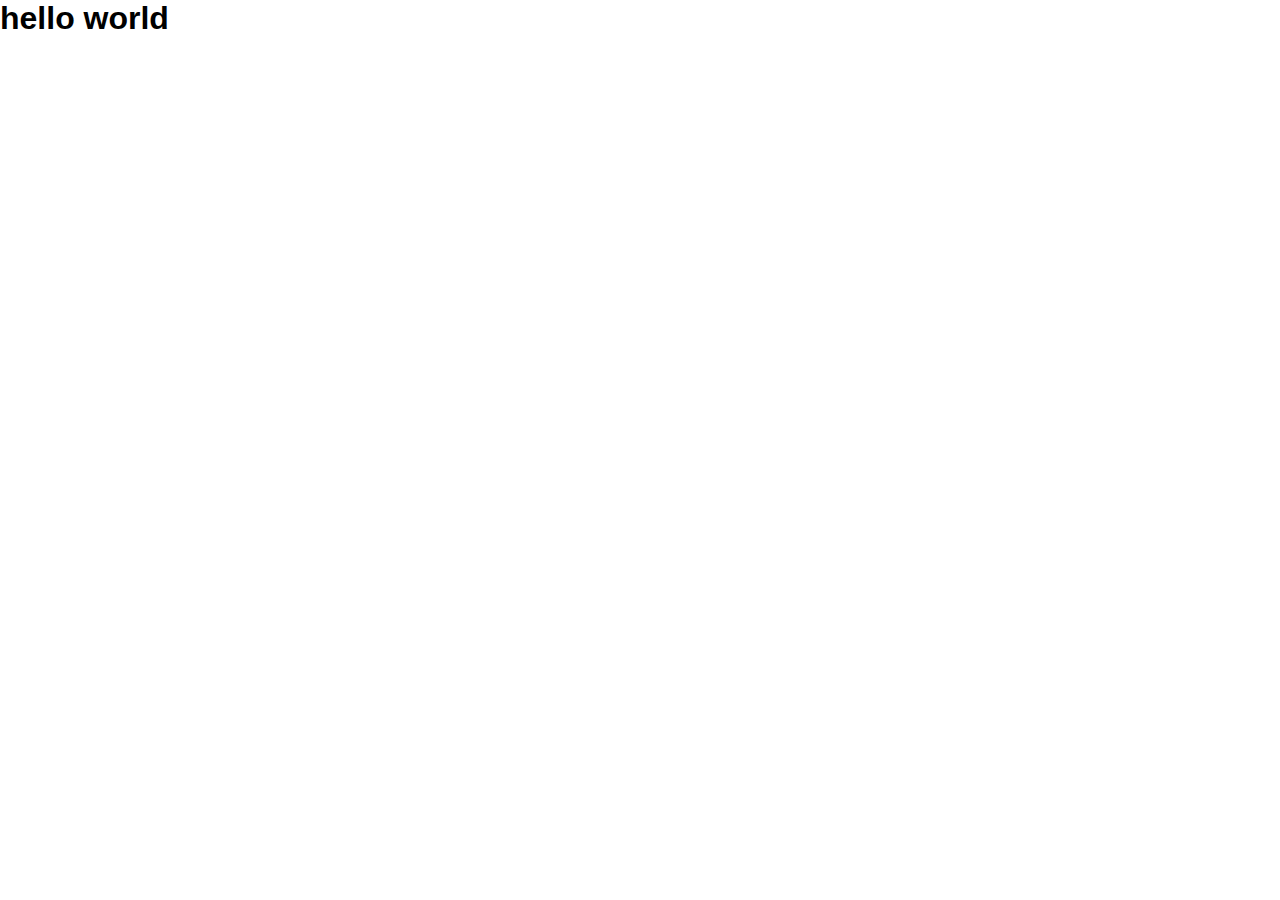
==== index.html @ 5a9a5375 "Set up index.html, styles.css, fill out readme" ====
<!DOCTYPE html>
<html lang="en">
<head>
    <meta charset="UTF-8">
    <meta name="viewport" content="width=device-width, initial-scale=1.0">
    <title>Home</title>
    <link rel="stylesheet" href="styles.css">
</head>
<body>
    <h1>hello world</h1>
</body>
</html>
---- styles.css ----
* {
    margin: 0;
    padding: 0;
    font-family: sans-serif;
}
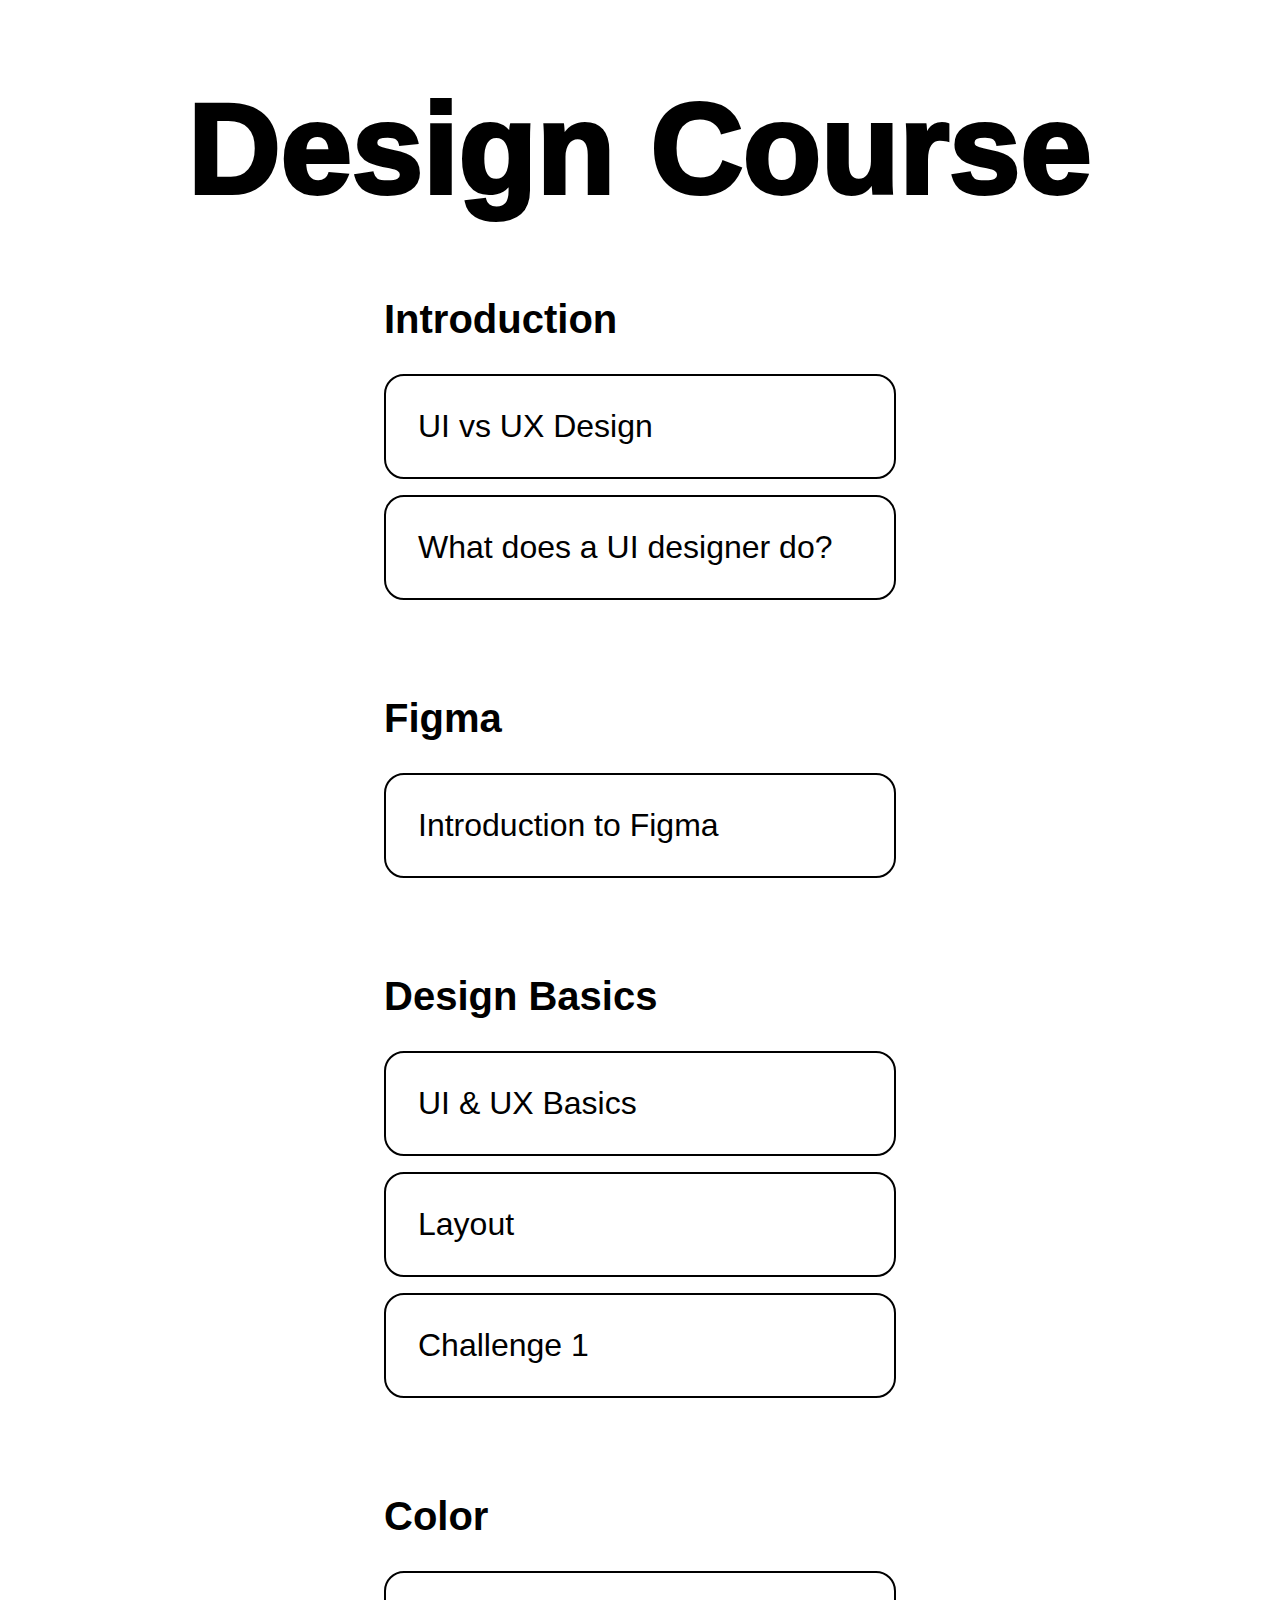
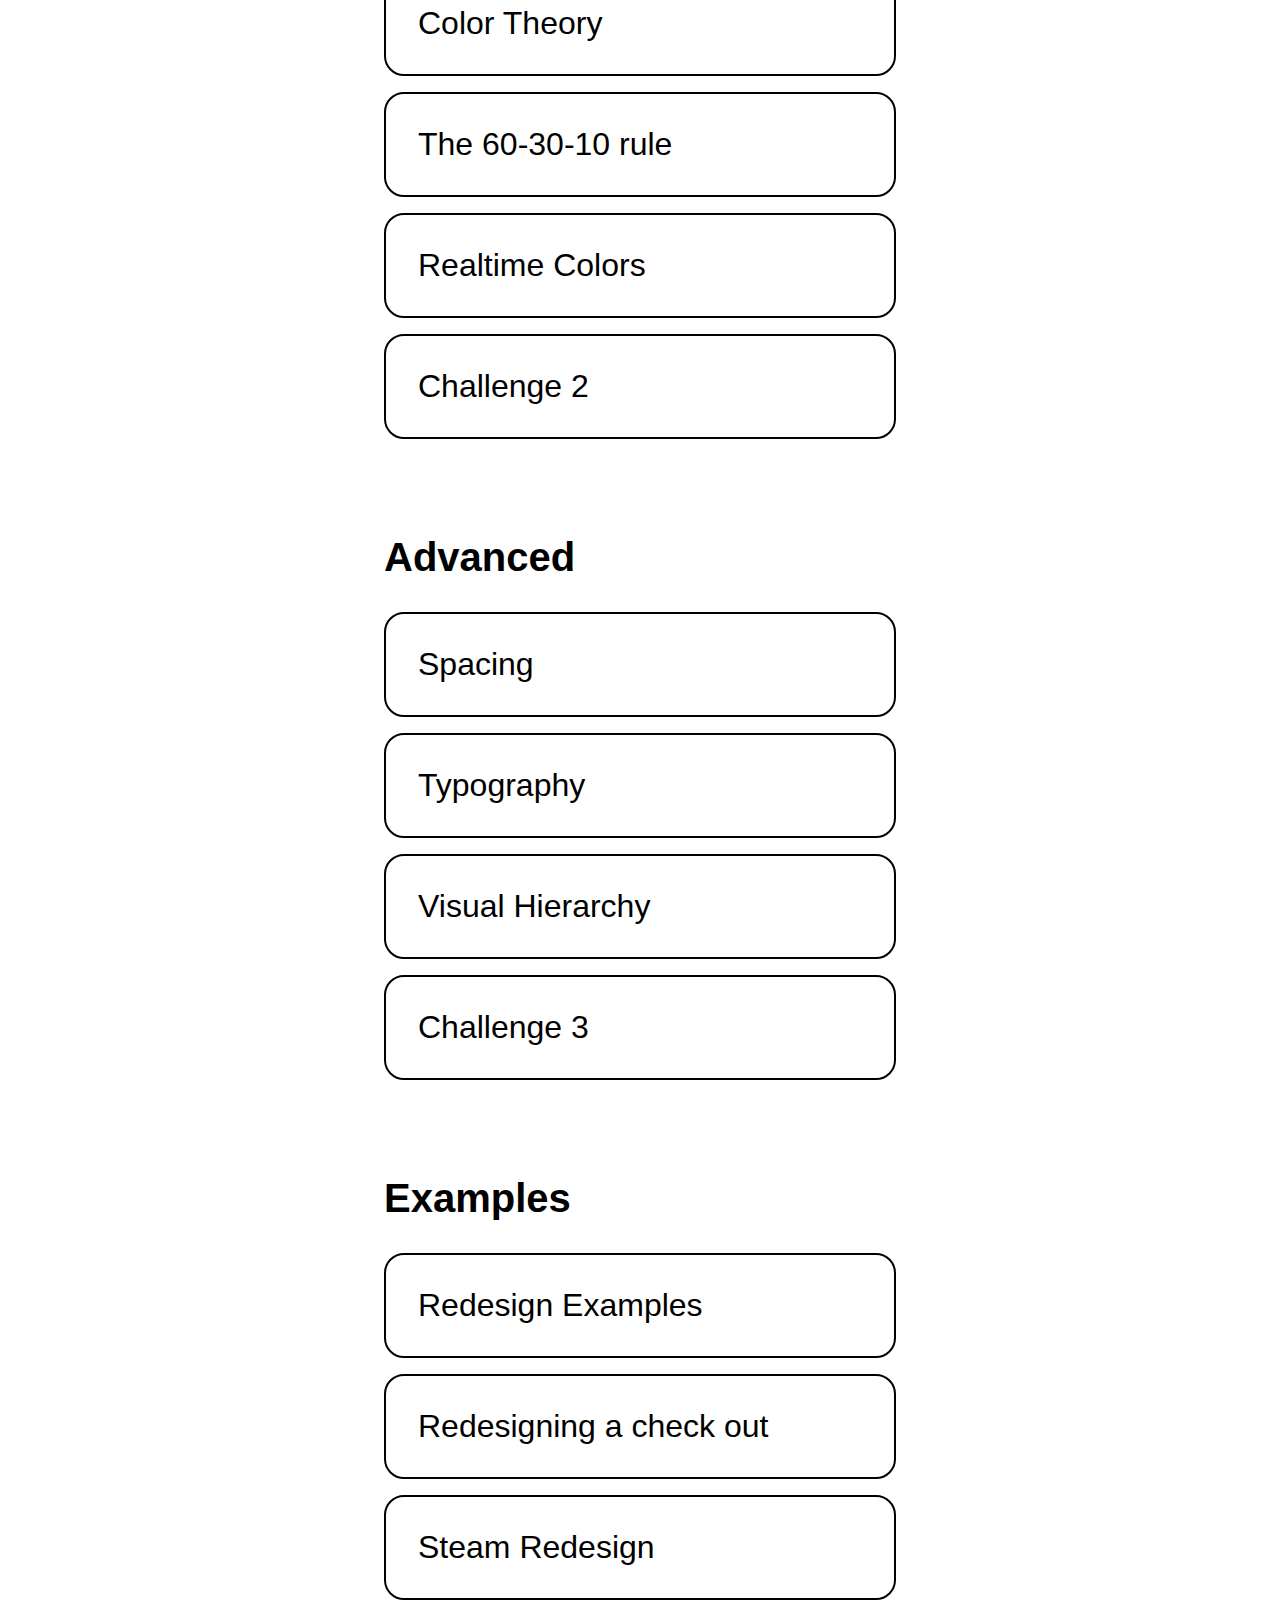
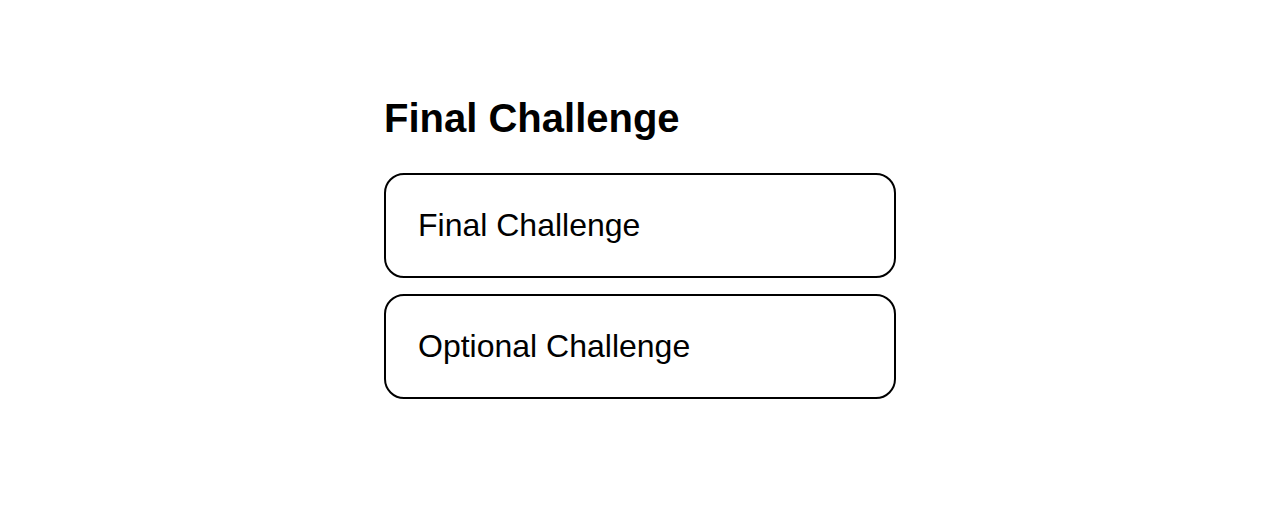
==== commit 8fddf0e2: "Finish landing page (actual push)" ====
--- a/index.html
+++ b/index.html
@@ -7,6 +7,63 @@
     <link rel="stylesheet" href="styles.css">
 </head>
 <body>
-    <h1>hello world</h1>
+    <main>
+        <div class="title">
+            <h1>Design Course</h1>
+        </div>
+        <div class="lesson_list">
+            <section class="section">
+                <h2 class="subtitle">Introduction</h2>
+
+                <a href="lessons/ui-ux-design.html" class="lesson"><p>UI vs UX Design</p></a>
+                <a href="#" class="lesson"><p>What does a UI designer do?</p></a>
+            </section>
+
+            <section class="section">
+                <h2 class="subtitle">Figma</h2>
+                <a href="#" class="lesson"><p>Introduction to Figma</p></a>
+
+            </section>
+
+            <section class="section">
+                <h2 class="subtitle">Design Basics</h2>
+                <a href="#" class="lesson"><p>UI & UX Basics</p></a>
+                <a href="#" class="lesson"><p>Layout</p></a>
+                <a href="#" class="lesson"><p>Challenge 1</p></a>
+            </section>
+
+            <section class="section">
+                <h2 class="subtitle">Color</h2>
+                <a href="#" class="lesson"><p>Color Theory</p></a>
+                <a href="#" class="lesson"><p>The 60-30-10 rule</p></a>
+                <a href="#" class="lesson"><p>Realtime Colors</p></a>
+                <a href="#" class="lesson"><p>Challenge 2</p></a>
+            </section>
+
+            <section class="section">
+                <h2 class="subtitle">Advanced</h2>
+
+                <a href="#" class="lesson"><p>Spacing</p></a>
+                <a href="#" class="lesson"><p>Typography</p></a>
+                <a href="#" class="lesson"><p>Visual Hierarchy</p></a>
+                <a href="#" class="lesson"><p>Challenge 3</p></a>
+            </section>
+
+            <section class="section">
+                <h2 class="subtitle">Examples</h2>
+
+                <a href="#" class="lesson"><p>Redesign Examples</p></a>
+                <a href="#" class="lesson"><p>Redesigning a check out</p></a>
+                <a href="#" class="lesson"><p>Steam Redesign</p></a>
+            </section>
+
+            <section class="section">
+                <h2 class="subtitle">Final Challenge</h2>
+
+                <a href="#" class="lesson"><p>Final Challenge</p></a>
+                <a href="#" class="lesson"><p>Optional Challenge</p></a>
+            </section>
+        </div>
+    </main>
 </body>
 </html>--- a/styles.css
+++ b/styles.css
@@ -1,5 +1,91 @@
+:root {
+    --title: 8rem;
+    --subtitle: 3.5rem;
+    --subsubtitle: 2.5rem;
+    --regular: 2rem;
+
+    --xxxl-margin: 6rem;
+    --xxl-margin: 5rem;
+    --xl-margin: 4rem;
+    --l-margin: 3rem;
+    --m-margin: 2rem;
+    --s-margin: 1rem;
+}
+
+
 * {
     margin: 0;
     padding: 0;
     font-family: sans-serif;
+    box-sizing: border-box;
+}
+
+body, html, main {
+    height: 100%;
+}
+
+.title {
+    width: 100%;
+    height: 33%;
+    display: flex;
+    justify-content: center;
+    align-items: center;
+}
+
+.title h1 {
+    font-size: var(--title);
+    font-weight: 1000;
+}
+
+.lesson_list {
+    width: 40%;
+    margin: 0 auto;
+    padding-bottom: var(--m-margin);
+}
+
+.section {
+    margin-bottom: var(--xxxl-margin);
+}
+
+.subtitle {
+    font-size: var(--subsubtitle);
+    margin-bottom: var(--m-margin);
+}
+
+
+.subsection {
+    margin-bottom: var(--xl-margin);
+}
+.subsection_title {
+    font-size: var(--subsubtitle);
+    margin-bottom: var(--s-margin);
+}
+
+
+
+
+
+
+
+.lesson {
+    all: unset;
+    display: block;
+    padding: var(--m-margin);
+    border: 2px solid black;
+    border-radius: 20px;
+    box-shadow: none;
+    background-color: none;
+    transition: box-shadow 0.1s ease;
+    transition: background-color 0.1s ease;
+    margin-bottom: var(--s-margin);
+}
+
+.lesson:hover {
+    cursor: pointer;
+    box-shadow: 2px 2px 8px rgba(21, 63, 142, 0.4);
+    background-color: rgba(21, 63, 142, 0.05);;
+}
+
+.lesson p {
+    font-size: var(--regular);
 }